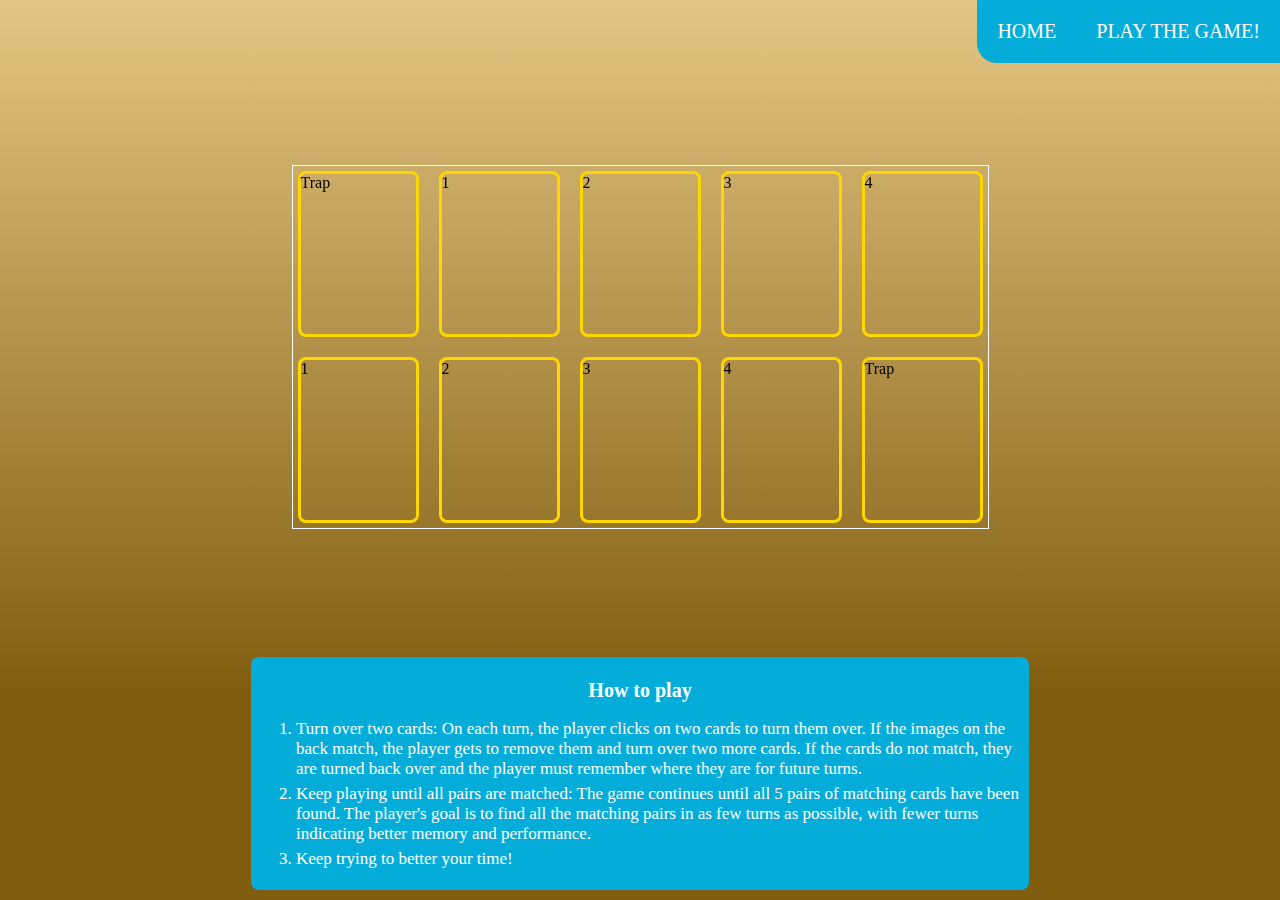
==== game/game.html @ f1538fe9 "Code got jumbled up because of changes done on main, fixed" ====
<!DOCTYPE html>
<html lang="en">
  <head>
    <meta charset="UTF-8" />
    <meta http-equiv="X-UA-Compatible" content="IE=edge" />
    <meta name="viewport" content="width=device-width, initial-scale=1.0" />
    <title>Card game</title>
    
    <link rel="stylesheet" href="/styles.css" />
    
  </head>
  <body id="game-body">
    <nav class="nav">
      <a class="nav__link nav__link--home" href="/index.html">Home</a>
      <a class="nav__link nav__link--game" href="game.html">Play the game!</a>
    </nav>
    <div class="container">
      <div class="grid">
        <div class="card card--trap">
          <div class="card__face card__face--front">Trap</div>
          <div class="card__face card__face--back">X</div>
        </div>
        <div class="card card--type1">
          <div class="card__face card__face--front">1</div>
          <div class="card__face card__face--back">A</div>
        </div>
        <div class="card card--type2">
          <div class="card__face card__face--front">2</div>
          <div class="card__face card__face--back">B</div>
        </div>
        <div class="card card--type3">
          <div class="card__face card__face--front">3</div>
          <div class="card__face card__face--back">C</div>
        </div>
        <div class="card card--type4">
          <div class="card__face card__face--front">4</div>
          <div class="card__face card__face--back">D</div>
        </div>
        <div class="card card--type1">
          <div class="card__face card__face--front">1</div>
          <div class="card__face card__face--back">A</div>
        </div>
        <div class="card card--type2">
          <div class="card__face card__face--front">2</div>
          <div class="card__face card__face--back">B</div>
        </div>
        <div class="card card--type3">
          <div class="card__face card__face--front">3</div>
          <div class="card__face card__face--back">C</div>
        </div>
        <div class="card card--type4">
          <div class="card__face card__face--front">4</div>
          <div class="card__face card__face--back">D</div>
        </div>
        <div class="card card--trap">
          <div class="card__face card__face--front">Trap</div>
          <div class="card__face card__face--back">X</div>
        </div>
      </div>
    </div>
    
  
    <div class="how-to-play">
      <h2 class="how-to-play__title">How to play</h2>
      <ol class="how-to-play__list">
        <li class="how-to-play__step">
          Turn over two cards: On each turn, the player clicks on two cards to
          turn them over. If the images on the back match, the player gets to remove them and
          turn over two more cards. If the cards do not match, they are turned
          back over and the player must remember where they are for future
          turns.
        </li>
        <li class="how-to-play__step">
          Keep playing until all pairs are matched: The game continues until all
          5 pairs of matching cards have been found. The player's goal is to
          find all the matching pairs in as few turns as possible, with fewer
          turns indicating better memory and performance.
        </li>
        <li class="how-to-play__step">Keep trying to better your time!</li>
      </ol>
    </div>
    <script src="/script.js"></script>
  </body>
</html>
---- styles.css ----
:root {
  --nav-blue: #3127ef;
  --un-blue: #04ADD9;
  --background: #E7F4FB;
  --ocean-brown: rgb(228,198,132);
  --ocean-brown-gradient: linear-gradient(180deg, rgba(228,198,132,1) 0%, rgba(128,93,15,1) 77%);
  --ocean-middle: rgb(228,198,132);
  --ocean-middle-gradient: linear-gradient(180deg, rgba(228,198,132,1) 0%, rgba(0,106,171,1) 77%);
  --ocean-blue: rgb(124,185,242);
  --ocean-blue-gradient: linear-gradient(180deg, rgba(124,185,242,1) 0%, rgba(0,106,171,1) 77%);
}


body {
  margin: 0 auto;
  height: 100%;
  background-color: var(--background);
}

#game-body {
  background: var(--ocean-brown-gradient);
  min-height: 100vh;
}

/*endre på og bruk BEM*/
/*nav*/

nav {
  background-color: var(--un-blue);
  float: right;
  border-radius: 0px 0px 0px 20px;
  margin-bottom: 8%;
  height: auto;
  display: flex;
  margin-right: 0;

}

nav a {
  padding: 20px;
  font-size: 20px;
  text-decoration: none;
  color: white;
  text-transform: uppercase;
}

nav a:hover {
  transition-delay: 0.1s;
  transform: scale(1.1);
  border-radius: 5px;
}

nav a:focus {
  color: var(--nav-blue);
}


/*main page*/

main,
.title,
.container {
  clear: right;
}

main {
  text-align: center;
  margin: 0 auto;
  width: auto;
  min-width: 35%;
  height: auto;
  margin-bottom: 5%;
  padding-left: 15%;
  padding-right: 15%;
}


img {
  height:auto;
  width: 20%;
}

p{
border-radius: 15px;
 padding: 10px 10px;
background-color: var(--un-blue);
color: white;
font-size: large;
line-height: 30px;
}

/*Game page*/

h1 {
  margin-left: 1em;
  font-size: 2em;
}

.container {
  display: flex;
  justify-content: center;
  padding-bottom: 10%;
}

.grid {
  width: auto;
  display: grid;
  grid-gap: 10px;
  grid-template-columns: 1fr 1fr 1fr 1fr 1fr ;
  grid-template-rows: 1fr ;
  border: 1px solid white;
}

/*cards*/

.card {
  display: flex;
  width: 115px;
  height: 160px;
  margin: 5px;
  border: 3px solid gold;
  border-radius: .5em;
  justify-content: center;
  align-content: center;
  position: relative;
  transition: transform 0.6s;
  transform-style: preserve-3d;
  background: url("/images/card-back-blue.png");
  background-size: cover;
}

.card__face--front,
.card__face--back {
  position: absolute;
  width: 100%;
  height: 100%;
  backface-visibility: hidden;
}

.card__face--front {
  z-index: 2;
}

.card__face--back {
  transform: rotateY(180deg);
  z-index: 1;
  background-size: cover;
  background-position: center;
  background-repeat: no-repeat;
}


.is-flipped {
  background: url("/images/Sustainable_Development_Goal_6.png") center center no-repeat;
  background-size:contain;

}

.hidden {
  display: none;
}

/*How to section*/

.how-to-play {
  bottom: 0;
  width: 60%;
  margin: 0 auto;
  background-color: var(--un-blue);
  color: white;
  padding: 5px;
  border-radius: 0.5em;
}

.how-to-play h2 {
  font-size: 20px;
  text-align: center;

}

.how-to-play li {
  font-size: 17px;
  margin-bottom: 5px;
}
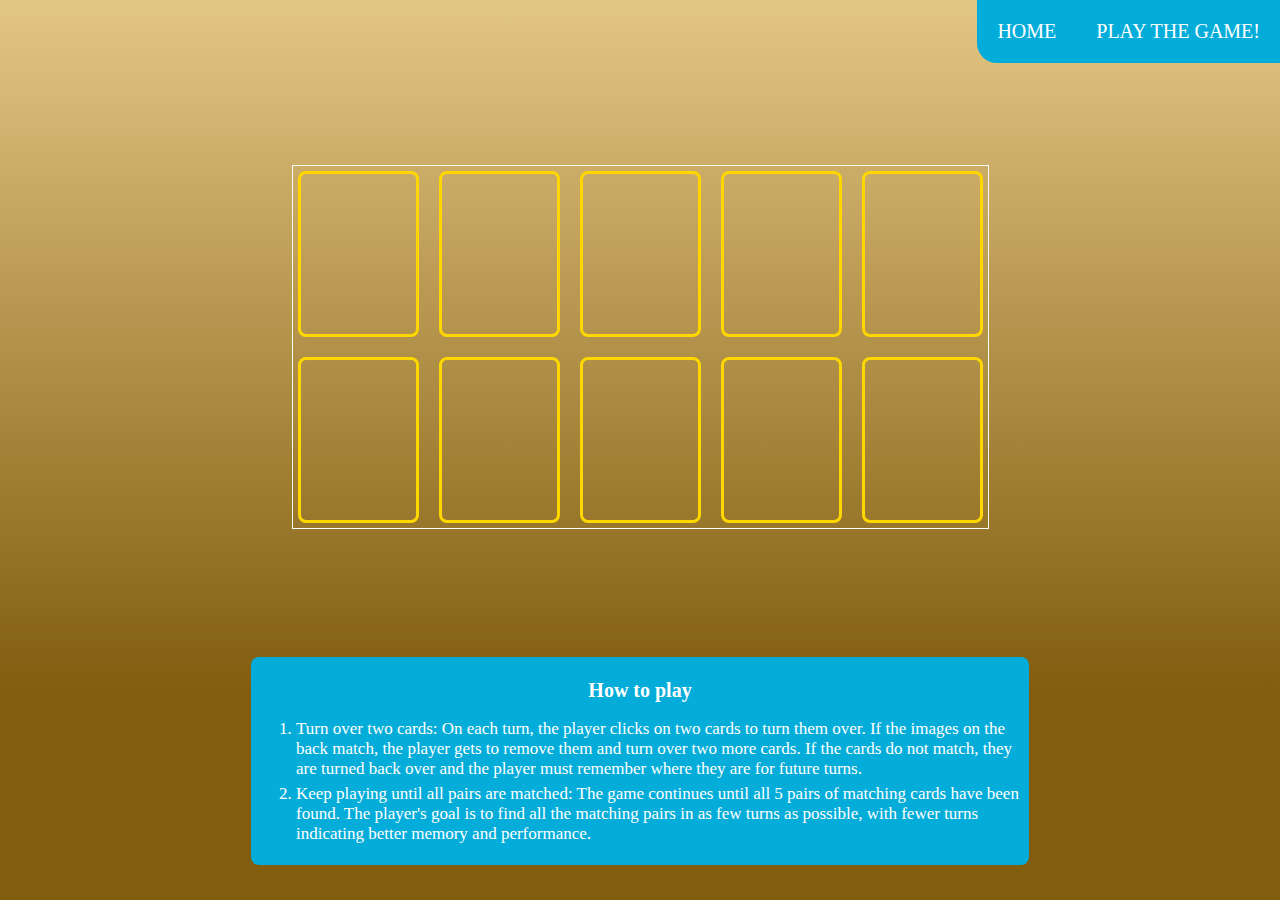
==== commit b07ab00e: "Removed the UN text, to make it more fitting for our game with regards to seacreatures, also removed" ====
--- a/game/game.html
+++ b/game/game.html
@@ -6,7 +6,7 @@
     <meta name="viewport" content="width=device-width, initial-scale=1.0" />
     <title>Card game</title>
     
-    <link rel="stylesheet" href="/styles.css" />
+    <link rel="stylesheet" href="/styles/styles.css"/>
     
   </head>
   <body id="game-body">
@@ -14,47 +14,48 @@
       <a class="nav__link nav__link--home" href="/index.html">Home</a>
       <a class="nav__link nav__link--game" href="game.html">Play the game!</a>
     </nav>
+
     <div class="container">
       <div class="grid">
-        <div class="card card--trap">
-          <div class="card__face card__face--front">Trap</div>
-          <div class="card__face card__face--back">X</div>
+        <div class="card card--type5">
+          <div class="card__face card__face--front"></div>
+          <div class="card__face card__face--back"></div>
         </div>
         <div class="card card--type1">
-          <div class="card__face card__face--front">1</div>
-          <div class="card__face card__face--back">A</div>
+          <div class="card__face card__face--front"></div>
+          <div class="card__face card__face--back"></div>
         </div>
         <div class="card card--type2">
-          <div class="card__face card__face--front">2</div>
-          <div class="card__face card__face--back">B</div>
+          <div class="card__face card__face--front"></div>
+          <div class="card__face card__face--back"></div>
         </div>
         <div class="card card--type3">
-          <div class="card__face card__face--front">3</div>
-          <div class="card__face card__face--back">C</div>
+          <div class="card__face card__face--front"></div>
+          <div class="card__face card__face--back"></div>
         </div>
         <div class="card card--type4">
-          <div class="card__face card__face--front">4</div>
-          <div class="card__face card__face--back">D</div>
+          <div class="card__face card__face--front"></div>
+          <div class="card__face card__face--back"></div>
         </div>
         <div class="card card--type1">
-          <div class="card__face card__face--front">1</div>
-          <div class="card__face card__face--back">A</div>
+          <div class="card__face card__face--front"></div>
+          <div class="card__face card__face--back"></div>
         </div>
         <div class="card card--type2">
-          <div class="card__face card__face--front">2</div>
-          <div class="card__face card__face--back">B</div>
+          <div class="card__face card__face--front"></div>
+          <div class="card__face card__face--back"></div>
         </div>
         <div class="card card--type3">
-          <div class="card__face card__face--front">3</div>
-          <div class="card__face card__face--back">C</div>
+          <div class="card__face card__face--front"></div>
+          <div class="card__face card__face--back"></div>
         </div>
         <div class="card card--type4">
-          <div class="card__face card__face--front">4</div>
-          <div class="card__face card__face--back">D</div>
+          <div class="card__face card__face--front"></div>
+          <div class="card__face card__face--back"></div>
         </div>
-        <div class="card card--trap">
-          <div class="card__face card__face--front">Trap</div>
-          <div class="card__face card__face--back">X</div>
+        <div class="card card--type5">
+          <div class="card__face card__face--front"></div>
+          <div class="card__face card__face--back"></div>
         </div>
       </div>
     </div>
@@ -76,7 +77,6 @@
           find all the matching pairs in as few turns as possible, with fewer
           turns indicating better memory and performance.
         </li>
-        <li class="how-to-play__step">Keep trying to better your time!</li>
       </ol>
     </div>
     <script src="/script.js"></script>
--- a/styles/styles.css
+++ b/styles/styles.css
@@ -0,0 +1,225 @@
+@charset "UTF-8";
+:root {
+  --nav-blue: #3127ef;
+  --un-blue: #04ADD9;
+  --background: #E7F4FB;
+  --ocean-brown: rgb(228,198,132);
+  --ocean-brown-gradient: linear-gradient(180deg, rgba(228,198,132,1) 0%, rgba(128,93,15,1) 77%);
+  --ocean-middle: rgb(228,198,132);
+  --ocean-middle-gradient: linear-gradient(180deg, rgba(228,198,132,1) 0%, rgba(0,106,171,1) 77%);
+  --ocean-blue: rgb(124,185,242);
+  --ocean-blue-gradient: linear-gradient(180deg, rgba(124,185,242,1) 0%, rgba(0,106,171,1) 77%);
+}
+
+body {
+  margin: 0 auto;
+  height: 100%;
+  background-color: #E7F4FB;
+}
+
+/*endre på og bruk BEM*/
+/*nav*/
+nav {
+  background-color: #04ADD9;
+  float: right;
+  border-radius: 0px 0px 0px 20px;
+  margin-bottom: 8%;
+  height: auto;
+  display: flex;
+  margin-right: 0;
+}
+nav a {
+  padding: 20px;
+  font-size: 20px;
+  text-decoration: none;
+  color: white;
+  text-transform: uppercase;
+}
+nav a:hover {
+  transition-delay: 0.1s;
+  transform: scale(1.1);
+  border-radius: 5px;
+}
+nav a:focus {
+  color: #3127ef;
+}
+
+/* main page */
+main,
+.title,
+.container {
+  clear: right;
+}
+main,
+.title,
+.container {
+  clear: right;
+}
+
+main {
+  text-align: center;
+  margin: 0 auto;
+  width: auto;
+  min-width: 35%;
+  height: auto;
+  margin-bottom: 5%;
+  padding-left: 15%;
+  padding-right: 15%;
+}
+main {
+  text-align: center;
+  margin: 0 auto;
+  width: auto;
+  min-width: 35%;
+  height: auto;
+  margin-bottom: 5%;
+  padding-left: 15%;
+  padding-right: 15%;
+}
+
+img {
+  height: auto;
+  width: 20%;
+}
+img {
+  height: auto;
+  width: 20%;
+}
+
+p {
+  border-radius: 15px;
+  padding: 10px 10px;
+  background-color: var(--un-blue);
+  color: white;
+  font-size: large;
+  line-height: 30px;
+}
+p {
+  border-radius: 15px;
+  padding: 10px 10px;
+  background-color: var(--un-blue);
+  color: white;
+  font-size: large;
+  line-height: 30px;
+}
+
+/* Game page */
+h1 {
+  margin-left: 1em;
+  font-size: 2em;
+}
+h1 {
+  margin-left: 1em;
+  font-size: 2em;
+}
+
+#game-body {
+  background: linear-gradient(180deg, rgb(228, 198, 132) 0%, rgb(128, 93, 15) 77%);
+  min-height: 100vh;
+}
+
+.container {
+  display: flex;
+  justify-content: center;
+  padding-bottom: 10%;
+}
+.container {
+  display: flex;
+  justify-content: center;
+  padding-bottom: 10%;
+}
+
+.grid {
+  width: auto;
+  display: grid;
+  grid-gap: 10px;
+  grid-template-columns: 1fr 1fr 1fr 1fr 1fr;
+  grid-template-rows: 1fr;
+  border: 1px solid white;
+}
+.grid {
+  width: auto;
+  display: grid;
+  grid-gap: 10px;
+  grid-template-columns: 1fr 1fr 1fr 1fr 1fr;
+  grid-template-rows: 1fr;
+  border: 1px solid white;
+}
+
+/*cards*/
+.card {
+  display: flex;
+  width: 115px;
+  height: 160px;
+  margin: 5px;
+  border: 3px solid gold;
+  border-radius: 0.5em;
+  justify-content: center;
+  align-content: center;
+  position: relative;
+  transition: transform 0.6s;
+  transform-style: preserve-3d;
+  background: url("/images/card-back-blue.png");
+  background-size: cover;
+  /* Define a different back image for each pair of card types */
+}
+.card__face--front, .card__face--back {
+  position: absolute;
+  width: 100%;
+  height: 100%;
+  backface-visibility: hidden;
+  -o-object-fit: cover;
+     object-fit: cover; /* make the back image fit the container */
+}
+.card__face--front {
+  z-index: 2;
+}
+.card--type1 .card__face--back {
+  background-image: url("/images/sea-lion.png");
+}
+.card--type2 .card__face--back {
+  background-image: url("/images/marine-iguana.png");
+}
+.card--type3 .card__face--back {
+  background-image: url("/images/dugong.png");
+}
+.card--type4 .card__face--back {
+  background-image: url("/images/sea-turtle.png");
+}
+.card--type5 .card__face--back {
+  background-image: url("/images/vaquita-porpoise.png");
+}
+.card__face--back {
+  transform: rotateY(180deg);
+  z-index: 1;
+  background-size: cover;
+  background-position: center;
+  background-repeat: no-repeat;
+}
+.card.is-flipped .card__face--front {
+  transform: rotateY(180deg);
+}
+.card.is-flipped .card__face--back {
+  transform: rotateY(0deg);
+}
+.card.hidden {
+  display: none;
+}
+
+.how-to-play {
+  bottom: 0;
+  width: 60%;
+  margin: 0 auto;
+  background-color: var(--un-blue);
+  color: white;
+  padding: 5px;
+  border-radius: 0.5em;
+}
+.how-to-play h2 {
+  font-size: 20px;
+  text-align: center;
+}
+.how-to-play li {
+  font-size: 17px;
+  margin-bottom: 5px;
+}/*# sourceMappingURL=styles.css.map */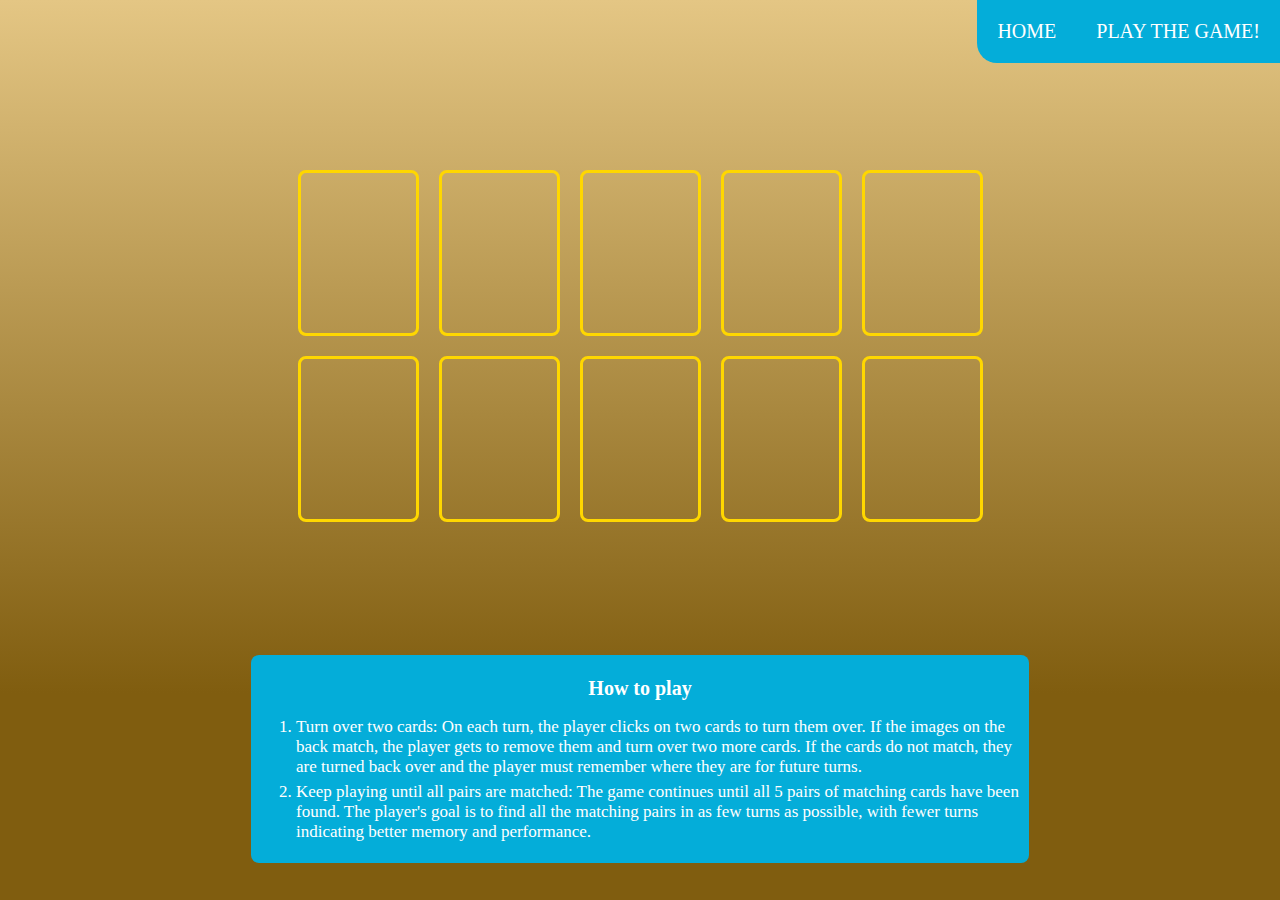
==== commit ac6a3d81: "Changed visuals for the nav menu when hovering Fixed a bug where you could win the game by doublecli" ====
--- a/game/game.html
+++ b/game/game.html
@@ -17,47 +17,48 @@
 
     <div class="container">
       <div class="grid">
-        <div class="card card--type5">
+        <div class="card card--type5 card--1">
           <div class="card__face card__face--front"></div>
           <div class="card__face card__face--back"></div>
         </div>
-        <div class="card card--type1">
+        <div class="card card--type1 card--2">
           <div class="card__face card__face--front"></div>
           <div class="card__face card__face--back"></div>
         </div>
-        <div class="card card--type2">
+        <div class="card card--type2 card--3">
           <div class="card__face card__face--front"></div>
           <div class="card__face card__face--back"></div>
         </div>
-        <div class="card card--type3">
+        <div class="card card--type3 card--4">
           <div class="card__face card__face--front"></div>
           <div class="card__face card__face--back"></div>
         </div>
-        <div class="card card--type4">
+        <div class="card card--type4 card--5">
           <div class="card__face card__face--front"></div>
           <div class="card__face card__face--back"></div>
         </div>
-        <div class="card card--type1">
+        <div class="card card--type1 card--6">
           <div class="card__face card__face--front"></div>
           <div class="card__face card__face--back"></div>
         </div>
-        <div class="card card--type2">
+        <div class="card card--type2 card--7">
           <div class="card__face card__face--front"></div>
           <div class="card__face card__face--back"></div>
         </div>
-        <div class="card card--type3">
+        <div class="card card--type3 card--8">
           <div class="card__face card__face--front"></div>
           <div class="card__face card__face--back"></div>
         </div>
-        <div class="card card--type4">
+        <div class="card card--type4 card--9">
           <div class="card__face card__face--front"></div>
           <div class="card__face card__face--back"></div>
         </div>
-        <div class="card card--type5">
+        <div class="card card--type5 card--10">
           <div class="card__face card__face--front"></div>
           <div class="card__face card__face--back"></div>
         </div>
       </div>
+      <div id="congrats">Congratulations! You found all the sea creatures!</div>
     </div>
     
   
--- a/styles/styles.css
+++ b/styles/styles.css
@@ -20,14 +20,16 @@
 /*endre på og bruk BEM*/
 /*nav*/
 nav {
-  background-color: #04ADD9;
+  background-color: var(--un-blue);
   float: right;
-  border-radius: 0px 0px 0px 20px;
+  border-radius: 0 0 0 20px;
   margin-bottom: 8%;
   height: auto;
   display: flex;
   margin-right: 0;
-}
+
+}
+
 nav a {
   padding: 20px;
   font-size: 20px;
@@ -35,13 +37,19 @@
   color: white;
   text-transform: uppercase;
 }
+
 nav a:hover {
   transition-delay: 0.1s;
-  transform: scale(1.1);
-  border-radius: 5px;
-}
+  background-color: var(--background);
+  color: black;
+}
+
+nav a:hover:first-child {
+  border-radius: 0 0 0 20px;
+}
+
 nav a:focus {
-  color: #3127ef;
+  color: var(--nav-blue);
 }
 
 /* main page */
@@ -135,15 +143,14 @@
   grid-gap: 10px;
   grid-template-columns: 1fr 1fr 1fr 1fr 1fr;
   grid-template-rows: 1fr;
-  border: 1px solid white;
-}
-.grid {
-  width: auto;
-  display: grid;
-  grid-gap: 10px;
-  grid-template-columns: 1fr 1fr 1fr 1fr 1fr;
-  grid-template-rows: 1fr;
-  border: 1px solid white;
+}
+
+#congrats {
+  display: none;
+  text-align: center;
+  justify-content: center;
+  color: white;
+  font-size: 3em;
 }
 
 /*cards*/
@@ -157,7 +164,7 @@
   justify-content: center;
   align-content: center;
   position: relative;
-  transition: transform 0.6s;
+  transition: transform 0.6s ease-in-out;
   transform-style: preserve-3d;
   background: url("/images/card-back-blue.png");
   background-size: cover;
@@ -167,6 +174,7 @@
   position: absolute;
   width: 100%;
   height: 100%;
+  border-radius: 0.3em;
   backface-visibility: hidden;
   -o-object-fit: cover;
      object-fit: cover; /* make the back image fit the container */
@@ -196,12 +204,10 @@
   background-position: center;
   background-repeat: no-repeat;
 }
-.card.is-flipped .card__face--front {
+.card.is-flipped {
   transform: rotateY(180deg);
 }
-.card.is-flipped .card__face--back {
-  transform: rotateY(0deg);
-}
+
 .card.hidden {
   display: none;
 }
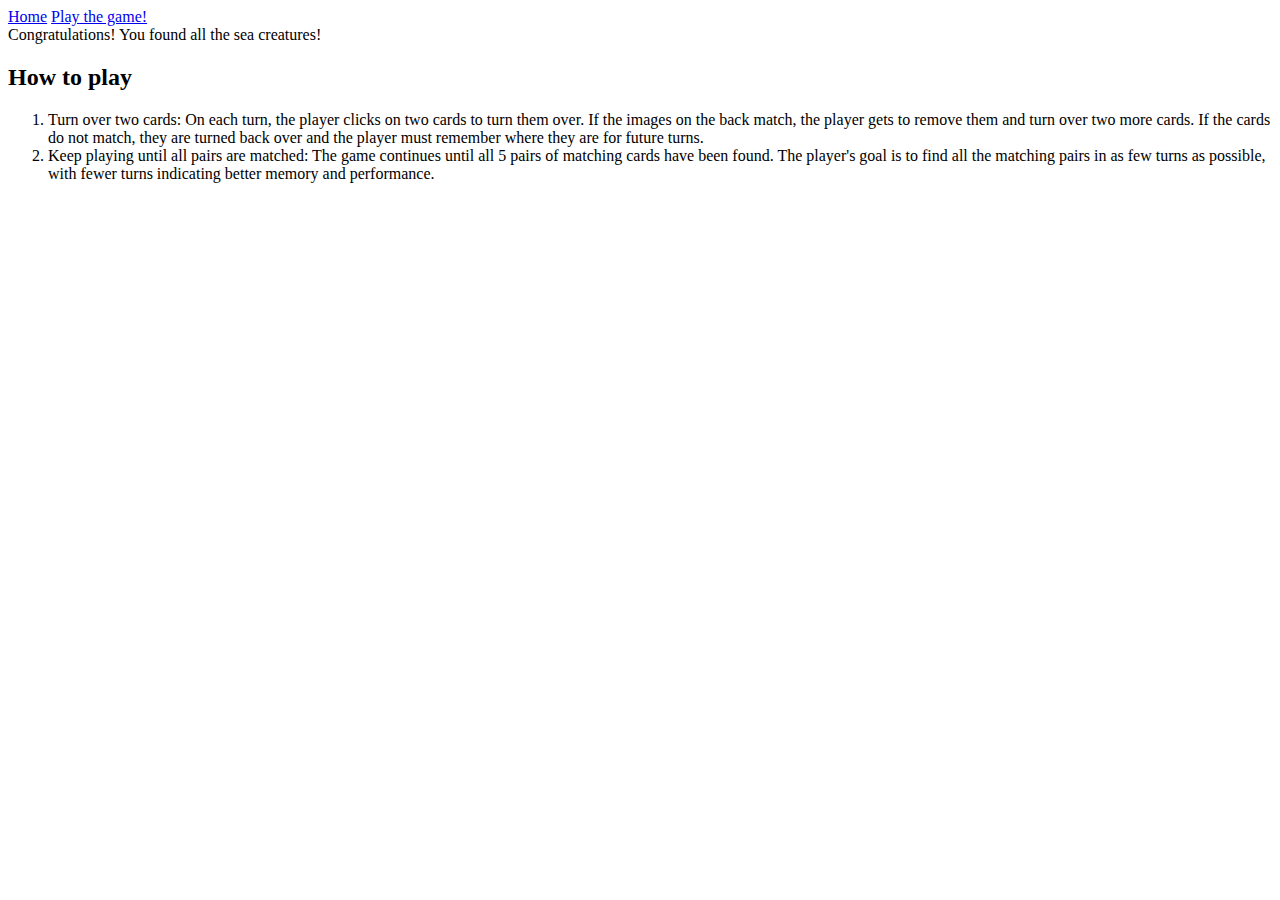
==== commit 79fc5e2a: "Update game.html" ====
--- a/game/game.html
+++ b/game/game.html
@@ -6,12 +6,12 @@
     <meta name="viewport" content="width=device-width, initial-scale=1.0" />
     <title>Card game</title>
     
-    <link rel="stylesheet" href="/styles/styles.css"/>
+    <link rel="stylesheet" href="assignment-2---css-games-group_07/styles/styles.css"/>
     
   </head>
   <body id="game-body">
     <nav class="nav">
-      <a class="nav__link nav__link--home" href="/index.html">Home</a>
+      <a class="nav__link nav__link--home" href="assignment-2---css-games-group_07/index.html">Home</a>
       <a class="nav__link nav__link--game" href="game.html">Play the game!</a>
     </nav>
 
@@ -80,6 +80,6 @@
         </li>
       </ol>
     </div>
-    <script src="/script.js"></script>
+    <script src="assignment-2---css-games-group_07/script.js"></script>
   </body>
-</html>+</html>
